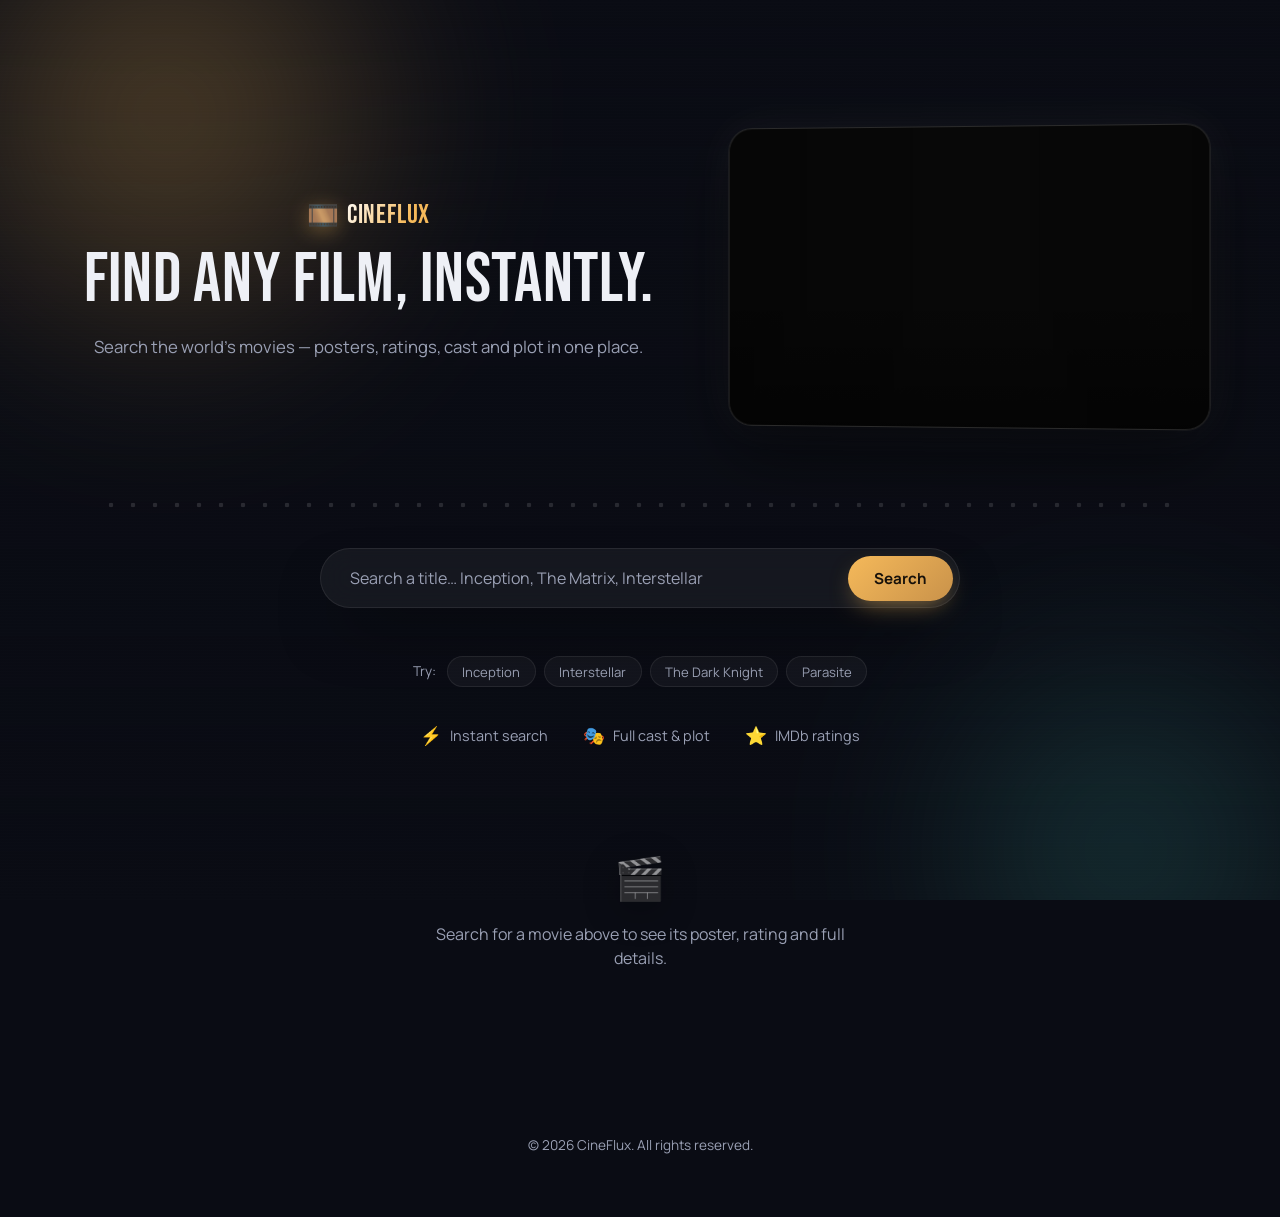
==== index.html @ 126f5a04 "Get Your Movie" ====
<!DOCTYPE html>
<html lang="en">

<head>
    <meta charset="UTF-8">
    <meta name="viewport" content="width=device-width, initial-scale=1.0">

    <title>CineFlux — Find any film, instantly</title>

    <link rel="icon"
        href="data:image/svg+xml,%3Csvg xmlns='http://www.w3.org/2000/svg' viewBox='0 0 100 100'%3E%3Ctext y='.9em' font-size='90'%3E%F0%9F%8E%9E%3C/text%3E%3C/svg%3E">

    <link rel="preconnect" href="https://fonts.googleapis.com">
    <link rel="preconnect" href="https://fonts.gstatic.com" crossorigin>

    <link
        href="https://fonts.googleapis.com/css2?family=Bebas+Neue&family=Manrope:wght@400;500;600;700;800&display=swap"
        rel="stylesheet">

    <link rel="stylesheet" href="style.css">

    <!-- Hero video layout -->
    <style>
        /* HERO SECTION */
        .site-header {
            position: relative;
            z-index: 5;
        }

        .hero-layout {
            width: min(1200px, 92%);
            margin: 0 auto;
            display: grid;
            grid-template-columns: 1.1fr 0.9fr;
            align-items: center;
            gap: 60px;
            padding: 70px 0 40px;
        }

        .hero-content {
            min-width: 0;
        }

        .hero-title {
            margin-bottom: 18px;
        }

        .hero-sub {
            max-width: 650px;
            margin-bottom: 0;
        }

        /* VIDEO ON RIGHT */
        .hero-video-card {
            position: relative;
            width: 100%;
            aspect-ratio: 16 / 10;
            border-radius: 24px;
            overflow: hidden;
            background: #080808;
            border: 1px solid rgba(255, 255, 255, 0.14);
            box-shadow:
                0 25px 70px rgba(0, 0, 0, 0.55),
                0 0 45px rgba(255, 255, 255, 0.06);
            transform: perspective(1000px) rotateY(-4deg);
            transition: transform 0.4s ease, box-shadow 0.4s ease;
        }

        .hero-video-card:hover {
            transform: perspective(1000px) rotateY(0deg) translateY(-5px);
            box-shadow:
                0 30px 80px rgba(0, 0, 0, 0.65),
                0 0 55px rgba(255, 255, 255, 0.1);
        }

        .hero-video {
            width: 100%;
            height: 100%;
            display: block;
            object-fit: cover;
        }

        /* DARK CINEMATIC OVERLAY */
        .hero-video-overlay {
            position: absolute;
            inset: 0;
            pointer-events: none;
            background:
                linear-gradient(
                    90deg,
                    rgba(0, 0, 0, 0.28),
                    transparent 50%,
                    rgba(0, 0, 0, 0.2)
                ),
                linear-gradient(
                    0deg,
                    rgba(0, 0, 0, 0.45),
                    transparent 45%
                );
        }

        /* Small film label */
        .hero-video-label {
            position: absolute;
            left: 18px;
            bottom: 18px;
            z-index: 2;
            padding: 8px 13px;
            border-radius: 999px;
            background: rgba(0, 0, 0, 0.65);
            border: 1px solid rgba(255, 255, 255, 0.15);
            backdrop-filter: blur(10px);
            color: white;
            font-family: "Manrope", sans-serif;
            font-size: 11px;
            font-weight: 700;
            letter-spacing: 1.5px;
            text-transform: uppercase;
        }

        /* MOBILE */
        @media (max-width: 850px) {
            .hero-layout {
                grid-template-columns: 1fr;
                gap: 35px;
                padding-top: 45px;
            }

            .hero-video-card {
                transform: none;
                max-width: 700px;
                margin: 0 auto;
            }

            .hero-video-card:hover {
                transform: translateY(-3px);
            }
        }

        @media (max-width: 500px) {
            .hero-layout {
                width: 90%;
                padding-top: 30px;
            }

            .hero-video-card {
                border-radius: 18px;
            }

            .hero-video-label {
                font-size: 9px;
                padding: 6px 10px;
            }
        }
    </style>
</head>

<body>

    <!-- BACKGROUND SCENE -->
    <div class="scene" aria-hidden="true">

        <div class="bg-video-wrap">
            <video class="bg-video" autoplay muted loop playsinline poster="assets/bg-poster.jpg">
                <source src="assets/bg-video.mp4" type="video/mp4">
            </video>

            <div class="bg-video-overlay"></div>
        </div>

        <div class="floating-reel">
            <div class="reel-face reel-front"></div>
            <div class="reel-face reel-back"></div>
        </div>

        <div class="glow glow-1"></div>
        <div class="glow glow-2"></div>

        <div class="grain"></div>
    </div>


    <!-- HEADER / HERO -->
    <header class="site-header">

        <div class="hero-layout">

            <!-- LEFT SIDE -->
            <div class="hero-content">

                <div class="brand">
                    <span class="brand-mark">🎞️</span>
                    <span class="brand-name">CineFlux</span>
                </div>

                <h1 class="hero-title">
                    Find any film, instantly.
                </h1>

                <p class="hero-sub">
                    Search the world's movies — posters, ratings, cast and plot
                    in one place.
                </p>

            </div>


            <!-- RIGHT SIDE VIDEO -->
            <div class="hero-video-card">

             <video
              class="hero-video"
              autoplay
              muted
              loop
               playsinline>

               <source src="hero-video.mp4" type="video/mp4">

               Your browser does not support the video tag.
               </video>

                <div class="hero-video-overlay"></div>

                
            </div>

        </div>

    </header>


    <div class="sprocket-row" aria-hidden="true"></div>


    <!-- MAIN -->
    <main>

        <!-- SEARCH -->
        <div class="search-panel">

            <form id="movieForm" action="">

                <input
                    id="movieInput"
                    type="text"
                    placeholder="Search a title… Inception, The Matrix, Interstellar">

                <button type="submit">
                    Search
                </button>

            </form>

        </div>


        <!-- TRENDING -->
        <div class="trending" aria-label="Try a search">

            <span class="trending-label">
                Try:
            </span>

            <button
                type="button"
                class="chip"
                data-query="Inception">
                Inception
            </button>

            <button
                type="button"
                class="chip"
                data-query="Interstellar">
                Interstellar
            </button>

            <button
                type="button"
                class="chip"
                data-query="The Dark Knight">
                The Dark Knight
            </button>

            <button
                type="button"
                class="chip"
                data-query="Parasite">
                Parasite
            </button>

        </div>


        <!-- FEATURES -->
        <div class="feature-row">

            <div class="feature">
                <span class="feature-icon">⚡</span>
                <span>Instant search</span>
            </div>

            <div class="feature">
                <span class="feature-icon">🎭</span>
                <span>Full cast &amp; plot</span>
            </div>

            <div class="feature">
                <span class="feature-icon">⭐</span>
                <span>IMDb ratings</span>
            </div>

        </div>


        <!-- MOVIE RESULTS -->
        <div id="movieHub">

            <div class="empty-state">

                <div class="empty-icon">
                    🎬
                </div>

                <p>
                    Search for a movie above to see its poster,
                    rating and full details.
                </p>

            </div>

        </div>

    </main>


    <!-- FOOTER -->
    <footer class="site-footer">

        <p>
            &copy; 2026 CineFlux. All rights reserved.
        </p>

    </footer>


    <!-- JAVASCRIPT -->
    <script src="effects.js"></script>
    <script src="script.js"></script>

</body>

</html>
---- style.css ----
/* ============================================================
   CineFlux — premium dark cinema theme
   Built to style the markup exactly as script.js / movie-details.js
   already generate it. No JS logic files were touched.
   ============================================================ */

:root {
  --bg: #0a0c14;
  --bg-panel: #12151f;
  --bg-card: #161a26;
  --line: rgba(255, 255, 255, 0.08);
  --text: #eef0f6;
  --text-dim: #9aa0b4;
  --amber: #f5b95a;
  --amber-dim: #c9924a;
  --teal: #4fd6c8;
  --shadow-deep: 0 30px 60px -20px rgba(0, 0, 0, 0.65);

  --font-display: "Bebas Neue", "Manrope", sans-serif;
  --font-body: "Manrope", -apple-system, sans-serif;
}

* {
  box-sizing: border-box;
}

html {
  scroll-behavior: smooth;
}

body {
  margin: 0;
  min-height: 100vh;
  background: var(--bg);
  color: var(--text);
  font-family: var(--font-body);
  line-height: 1.5;
  -webkit-font-smoothing: antialiased;
  overflow-x: hidden;
  position: relative;
}

a {
  color: inherit;
  text-decoration: none;
}

/* ---------- Ambient cinematic backdrop ---------- */

.scene {
  position: fixed;
  inset: 0;
  z-index: -1;
  overflow: hidden;
  pointer-events: none;
}

.glow {
  position: absolute;
  border-radius: 50%;
  filter: blur(90px);
  opacity: 0.35;
}

.glow-1 {
  width: 46vw;
  height: 46vw;
  top: -14vw;
  left: -10vw;
  background: radial-gradient(circle, var(--amber) 0%, transparent 70%);
}

.glow-2 {
  width: 40vw;
  height: 40vw;
  bottom: -16vw;
  right: -8vw;
  background: radial-gradient(circle, var(--teal) 0%, transparent 70%);
  opacity: 0.22;
}

.grain {
  position: absolute;
  inset: 0;
  background-image: repeating-linear-gradient(
      0deg,
      rgba(255, 255, 255, 0.015) 0px,
      transparent 1px,
      transparent 3px
    );
  mix-blend-mode: overlay;
}

/* Background video (drop your own file at assets/bg-video.mp4 —
   see the note below on where to source one). Fails silently and
   the gradient/glow backdrop still looks complete without it. */

.bg-video-wrap {
  position: absolute;
  inset: 0;
  overflow: hidden;
}

.bg-video {
  width: 100%;
  height: 100%;
  object-fit: cover;
  filter: brightness(0.4) saturate(1.15) contrast(1.05);
  opacity: 0.55;
}

.bg-video-overlay {
  position: absolute;
  inset: 0;
  background: linear-gradient(
    180deg,
    var(--bg) 0%,
    rgba(10, 12, 20, 0.55) 30%,
    rgba(10, 12, 20, 0.75) 70%,
    var(--bg) 100%
  );
}

/* Real 3D CSS film reel — two faces spinning in true 3D space,
   no image, no video, just transforms. */

.floating-reel {
  position: absolute;
  top: 14%;
  right: 8%;
  width: 120px;
  height: 120px;
  perspective: 700px;
  opacity: 0.5;
  display: none;
}

.reel-face {
  position: absolute;
  inset: 0;
  border-radius: 50%;
  background:
    radial-gradient(circle at center, transparent 0 18%, var(--line) 18% 20%, transparent 20% 34%, var(--line) 34% 36%, transparent 36%),
    repeating-conic-gradient(rgba(255, 255, 255, 0.12) 0deg 8deg, transparent 8deg 40deg);
  border: 2px solid rgba(245, 185, 90, 0.35);
  animation: spin3d 10s linear infinite;
  transform-style: preserve-3d;
  backface-visibility: hidden;
}

.reel-back {
  animation-delay: -5s;
}

@keyframes spin3d {
  from {
    transform: rotateY(0deg);
  }
  to {
    transform: rotateY(360deg);
  }
}

/* ---------- Header ---------- */

.site-header {
  display: flex;
  flex-direction: column;
  align-items: center;
  gap: 0.6rem;
  padding: 3.5rem 1.5rem 2rem;
  text-align: center;
}

.site-header.compact {
  flex-direction: row;
  justify-content: space-between;
  align-items: center;
  text-align: left;
  max-width: 980px;
  margin: 0 auto;
  padding: 2rem 1.5rem 1rem;
}

.brand {
  display: inline-flex;
  align-items: center;
  gap: 0.5rem;
}

.brand-mark {
  font-size: 1.6rem;
  filter: drop-shadow(0 4px 10px rgba(245, 185, 90, 0.4));
}

.brand-name {
  font-family: var(--font-display);
  font-size: 1.7rem;
  letter-spacing: 0.03em;
  background: linear-gradient(120deg, #fff, var(--amber) 70%);
  -webkit-background-clip: text;
  background-clip: text;
  color: transparent;
}

.back-link {
  font-size: 0.9rem;
  color: var(--text-dim);
  transition: color 0.2s ease;
}

.back-link:hover {
  color: var(--amber);
}

.hero-title {
  margin: 0.6rem 0 0;
  font-family: var(--font-display);
  font-weight: 400;
  font-size: clamp(2.6rem, 6vw, 4.4rem);
  letter-spacing: 0.01em;
  line-height: 1;
}

@media (min-width: 900px) {
  .floating-reel {
    display: block;
  }
}

.hero-sub {
  margin: 0;
  color: var(--text-dim);
  font-size: 1.05rem;
  max-width: 34rem;
}

/* ---------- Sprocket strip (film-reel motif) ---------- */

.sprocket-row {
  height: 10px;
  max-width: 1080px;
  margin: 0 auto 2.4rem;
  background-image: radial-gradient(circle, rgba(255, 255, 255, 0.18) 2px, transparent 2.6px);
  background-size: 22px 100%;
  background-repeat: repeat-x;
  opacity: 0.7;
}

/* ---------- Trending chips ---------- */

.trending {
  display: flex;
  flex-wrap: wrap;
  align-items: center;
  justify-content: center;
  gap: 0.5rem;
  margin: 0 0 2.2rem;
}

.trending-label {
  color: var(--text-dim);
  font-size: 0.85rem;
  margin-right: 0.2rem;
}

.chip {
  border: 1px solid var(--line);
  background: rgba(255, 255, 255, 0.04);
  color: var(--text-dim);
  font-family: var(--font-body);
  font-size: 0.82rem;
  padding: 0.35rem 0.9rem;
  border-radius: 999px;
  cursor: pointer;
  transition: border-color 0.2s ease, color 0.2s ease, transform 0.15s ease;
}

.chip:hover {
  color: var(--amber);
  border-color: rgba(245, 185, 90, 0.4);
  transform: translateY(-1px);
}

/* ---------- Feature badges ---------- */

.feature-row {
  display: flex;
  flex-wrap: wrap;
  justify-content: center;
  gap: 1rem 2.2rem;
  margin: 0 0 2.6rem;
}

.feature {
  display: inline-flex;
  align-items: center;
  gap: 0.5rem;
  color: var(--text-dim);
  font-size: 0.9rem;
}

.feature-icon {
  font-size: 1.1rem;
}

/* ---------- Empty state ---------- */

.empty-state {
  grid-column: 1 / -1;
  display: flex;
  flex-direction: column;
  align-items: center;
  gap: 0.8rem;
  padding: 3.5rem 1.5rem;
  color: var(--text-dim);
  text-align: center;
}

.empty-icon {
  font-size: 2.6rem;
  opacity: 0.6;
  filter: drop-shadow(0 8px 18px rgba(0, 0, 0, 0.5));
}

.empty-state p {
  margin: 0;
  max-width: 26rem;
}

/* ---------- Details page backdrop glow ---------- */

.detail-backdrop {
  position: fixed;
  inset: -8%;
  z-index: -1;
  background-size: cover;
  background-position: center;
  filter: blur(70px) brightness(0.45) saturate(1.3);
  transform: scale(1.15);
  opacity: 0;
  transition: opacity 0.7s ease;
}

.detail-backdrop.visible {
  opacity: 0.6;
}

/* ---------- Search panel ---------- */

main {
  max-width: 1080px;
  margin: 0 auto;
  padding: 0 1.5rem 4rem;
}

.search-panel {
  display: flex;
  justify-content: center;
  margin-bottom: 3rem;
}

#movieForm {
  display: flex;
  width: 100%;
  max-width: 640px;
  background: rgba(255, 255, 255, 0.05);
  border: 1px solid var(--line);
  border-radius: 999px;
  padding: 0.4rem 0.4rem 0.4rem 1.3rem;
  backdrop-filter: blur(16px);
  box-shadow: var(--shadow-deep);
  transition: border-color 0.25s ease, transform 0.25s ease;
}

#movieForm:focus-within {
  border-color: rgba(245, 185, 90, 0.5);
  transform: translateY(-2px);
}

#movieInput {
  flex: 1;
  border: none;
  background: transparent;
  color: var(--text);
  font-family: var(--font-body);
  font-size: 1rem;
  padding: 0.7rem 0.5rem;
  outline: none;
}

#movieInput::placeholder {
  color: var(--text-dim);
}

#movieForm button {
  border: none;
  border-radius: 999px;
  padding: 0.75rem 1.6rem;
  font-family: var(--font-body);
  font-weight: 700;
  font-size: 0.95rem;
  color: #17110a;
  background: linear-gradient(135deg, var(--amber), var(--amber-dim));
  cursor: pointer;
  box-shadow: 0 10px 24px -8px rgba(245, 185, 90, 0.55);
  transition: transform 0.18s ease, box-shadow 0.18s ease;
}

#movieForm button:hover {
  transform: translateY(-1px);
  box-shadow: 0 14px 28px -8px rgba(245, 185, 90, 0.7);
}

#movieForm button:active {
  transform: translateY(0);
}

/* ---------- Loader ---------- */

.loader {
  --color-1: rgba(255, 255, 255, 0.15);
  --color-2: var(--amber);
  --size: 1px;

  width: calc(48 * var(--size));
  height: calc(48 * var(--size));
  border: calc(4 * var(--size)) solid var(--color-1);
  border-bottom-color: var(--color-2);
  border-radius: 50%;
  display: block;
  margin: 3rem auto;
  box-sizing: border-box;
  animation: rotation 0.9s linear infinite;
}

@keyframes rotation {
  0% {
    transform: rotate(0deg);
  }
  100% {
    transform: rotate(360deg);
  }
}

/* ---------- Results grid & cards ---------- */

#movieHub {
  display: grid;
  grid-template-columns: repeat(auto-fill, minmax(190px, 1fr));
  gap: 1.6rem;
  perspective: 1200px;
}

#movieHub p {
  text-align: center;
  color: var(--text-dim);
  grid-column: 1 / -1;
}

.movie-card {
  background: var(--bg-card);
  border: 1px solid var(--line);
  border-radius: 16px;
  overflow: hidden;
  cursor: pointer;
  transform-style: preserve-3d;
  will-change: transform;
  transition: transform 0.15s ease, box-shadow 0.25s ease, border-color 0.25s ease;
  box-shadow: 0 14px 30px -16px rgba(0, 0, 0, 0.7);
}

.movie-card:hover {
  border-color: rgba(245, 185, 90, 0.35);
  box-shadow: 0 26px 50px -18px rgba(0, 0, 0, 0.8);
}

/* entrance animation, triggered by effects.js on new cards */
.movie-card.card-enter {
  opacity: 0;
  transform: translateY(18px) scale(0.96);
}

.movie-card.card-enter-active {
  opacity: 1;
  transform: translateY(0) scale(1);
  transition: opacity 0.45s ease, transform 0.45s cubic-bezier(0.2, 0.8, 0.2, 1);
}

.movie-card > div:first-child {
  aspect-ratio: 2 / 3;
  overflow: hidden;
  background: #1c202c;
}

.movie-card img {
  width: 100%;
  height: 100%;
  object-fit: cover;
  display: block;
}

.movie-card > div:last-child {
  padding: 0.85rem 1rem 1.1rem;
}

.movie-card > div:last-child p:first-child {
  margin: 0 0 0.2rem;
  font-family: var(--font-body);
  font-weight: 700;
  font-size: 0.98rem;
  line-height: 1.3;
  white-space: nowrap;
  overflow: hidden;
  text-overflow: ellipsis;
}

.movie-card > div:last-child p:last-child {
  margin: 0;
  font-size: 0.85rem;
  color: var(--text-dim);
}

/* ---------- Movie details page ---------- */

#movie-detail {
  display: grid;
  grid-template-columns: minmax(220px, 320px) 1fr;
  gap: 2.8rem;
  align-items: start;
  padding-top: 1rem;
}

#movie-detail > div:first-child {
  position: sticky;
  top: 2rem;
  perspective: 1000px;
}

#movie-detail > div:first-child img {
  width: 100%;
  border-radius: 18px;
  display: block;
  box-shadow: var(--shadow-deep);
  transition: transform 0.2s ease;
  transform-style: preserve-3d;
}

#movie-detail > div:last-child > h2 {
  margin: 0 0 0.9rem;
  font-family: var(--font-display);
  font-weight: 400;
  font-size: clamp(2.2rem, 4vw, 3.2rem);
  letter-spacing: 0.01em;
  line-height: 1.05;
}

/* meta chip row: released / rated / runtime / genre / imdb rating */
#movie-detail > div:last-child > section:nth-child(2) {
  display: flex;
  flex-wrap: wrap;
  gap: 0.5rem;
  margin: 0 0 1.8rem;
}

#movie-detail > div:last-child > section:nth-child(2) p {
  margin: 0;
  padding: 0.4rem 0.85rem;
  background: rgba(255, 255, 255, 0.05);
  border: 1px solid var(--line);
  border-radius: 999px;
  font-size: 0.85rem;
  color: var(--text-dim);
}

#movie-detail > div:last-child > section:nth-child(2) p:last-child {
  color: var(--amber);
  border-color: rgba(245, 185, 90, 0.35);
  font-weight: 700;
}

#movie-detail > div:last-child > section:nth-child(2) p:last-child::before {
  content: "★ ";
}

/* shared "block" look for plot / actors */
#movie-detail > div:last-child > div:nth-child(3),
#movie-detail > div:last-child > div:nth-child(5) {
  margin-bottom: 1.8rem;
  padding: 1.3rem 1.4rem;
  background: var(--bg-panel);
  border: 1px solid var(--line);
  border-radius: 14px;
}

#movie-detail > div:last-child > div:nth-child(3) p:first-child,
#movie-detail > div:last-child > div:nth-child(5) p:first-child {
  margin: 0 0 0.5rem;
  font-size: 0.8rem;
  font-weight: 700;
  color: var(--teal);
}

#movie-detail > div:last-child > div:nth-child(3) p:last-child,
#movie-detail > div:last-child > div:nth-child(5) p:last-child {
  margin: 0;
  color: var(--text);
  max-width: 62ch;
}

/* two-column sections: director/writer, language/country */
#movie-detail > div:last-child > div:nth-child(4),
#movie-detail > div:last-child > div:nth-child(6) {
  display: flex;
  flex-wrap: wrap;
  gap: 1.6rem;
  margin-bottom: 1.8rem;
}

#movie-detail > div:last-child > div:nth-child(4) section,
#movie-detail > div:last-child > div:nth-child(6) section {
  flex: 1 1 200px;
}

#movie-detail > div:last-child > div:nth-child(4) section p:first-child,
#movie-detail > div:last-child > div:nth-child(6) section p:first-child {
  margin: 0 0 0.3rem;
  font-size: 0.8rem;
  font-weight: 700;
  color: var(--teal);
}

#movie-detail > div:last-child > div:nth-child(4) section p:last-child,
#movie-detail > div:last-child > div:nth-child(6) section p:last-child {
  margin: 0;
  color: var(--text);
}

/* CTA button */
#movie-detail > div:last-child > button {
  border: none;
  border-radius: 999px;
  padding: 0;
  background: linear-gradient(135deg, var(--amber), var(--amber-dim));
  cursor: pointer;
  box-shadow: 0 14px 30px -10px rgba(245, 185, 90, 0.55);
  transition: transform 0.18s ease, box-shadow 0.18s ease;
}

#movie-detail > div:last-child > button:hover {
  transform: translateY(-2px);
  box-shadow: 0 18px 36px -10px rgba(245, 185, 90, 0.7);
}

#movie-detail > div:last-child > button a {
  display: block;
  padding: 0.85rem 1.8rem;
  font-weight: 700;
  color: #17110a;
}

/* ---------- Footer ---------- */

.site-footer {
  text-align: center;
  padding: 2rem 1.5rem 3rem;
  color: var(--text-dim);
  font-size: 0.85rem;
}

/* ---------- Responsive ---------- */

/* Tablets */
@media (max-width: 900px) {
  main {
    padding: 0 1.2rem 3rem;
  }

  .feature-row {
    gap: 0.8rem 1.4rem;
  }

  #movieHub {
    grid-template-columns: repeat(auto-fill, minmax(150px, 1fr));
    gap: 1.1rem;
  }

  #movie-detail {
    grid-template-columns: 1fr;
    gap: 2rem;
  }

  #movie-detail > div:first-child {
    position: static;
    max-width: 240px;
    margin: 0 auto;
  }
}

/* Large phones */
@media (max-width: 600px) {
  .bg-video-wrap {
    display: none;
  }

  .site-header {
    padding: 2.4rem 1.2rem 1.6rem;
  }

  .site-header.compact {
    padding: 1.4rem 1.2rem 0.8rem;
    flex-wrap: wrap;
    gap: 0.6rem;
    justify-content: center;
    text-align: center;
  }

  .hero-sub {
    font-size: 0.95rem;
    padding: 0 0.5rem;
  }

  #movieForm {
    flex-wrap: wrap;
    border-radius: 22px;
    padding: 0.6rem;
    gap: 0.5rem;
  }

  #movieInput {
    flex-basis: 100%;
    padding: 0.5rem 0.4rem;
  }

  #movieForm button {
    flex: 1;
    padding: 0.7rem 1rem;
  }

  #movieHub {
    grid-template-columns: repeat(auto-fill, minmax(130px, 1fr));
    gap: 0.9rem;
  }

  .sprocket-row {
    margin-bottom: 1.6rem;
    background-size: 16px 100%;
  }

  .feature-row {
    gap: 0.7rem 1.2rem;
    margin-bottom: 2rem;
  }

  .feature {
    font-size: 0.82rem;
  }

  .trending {
    margin-bottom: 1.6rem;
  }

  .chip {
    font-size: 0.78rem;
    padding: 0.3rem 0.75rem;
  }

  .empty-state {
    padding: 2.4rem 1rem;
  }

  .empty-icon {
    font-size: 2.1rem;
  }

  .movie-card > div:last-child {
    padding: 0.65rem 0.7rem 0.85rem;
  }

  .movie-card > div:last-child p:first-child {
    font-size: 0.88rem;
  }

  #movie-detail > div:last-child > section:nth-child(2) p {
    font-size: 0.78rem;
    padding: 0.35rem 0.7rem;
  }

  #movie-detail > div:last-child > div:nth-child(3),
  #movie-detail > div:last-child > div:nth-child(5) {
    padding: 1.05rem 1.1rem;
  }
}

/* Small phones */
@media (max-width: 380px) {
  .brand-name {
    font-size: 1.4rem;
  }

  .hero-title {
    font-size: clamp(2.1rem, 9vw, 2.8rem);
  }

  #movieHub {
    grid-template-columns: repeat(auto-fill, minmax(45vw, 1fr));
  }

  #movie-detail > div:first-child {
    max-width: 200px;
  }

  #movie-detail > div:last-child > h2 {
    font-size: clamp(1.8rem, 9vw, 2.4rem);
  }
}

/* Fine-pointer only: keep hover tilt/lift for mouse & trackpad,
   skip it on touch so nothing feels "stuck" mid-tilt after a tap */
@media (hover: none) and (pointer: coarse) {
  .movie-card:hover {
    box-shadow: 0 14px 30px -16px rgba(0, 0, 0, 0.7);
    border-color: var(--line);
  }
}

/* ---------- Reduced motion ---------- */

@media (prefers-reduced-motion: reduce) {
  * {
    animation-duration: 0.001ms !important;
    transition-duration: 0.001ms !important;
  }
}
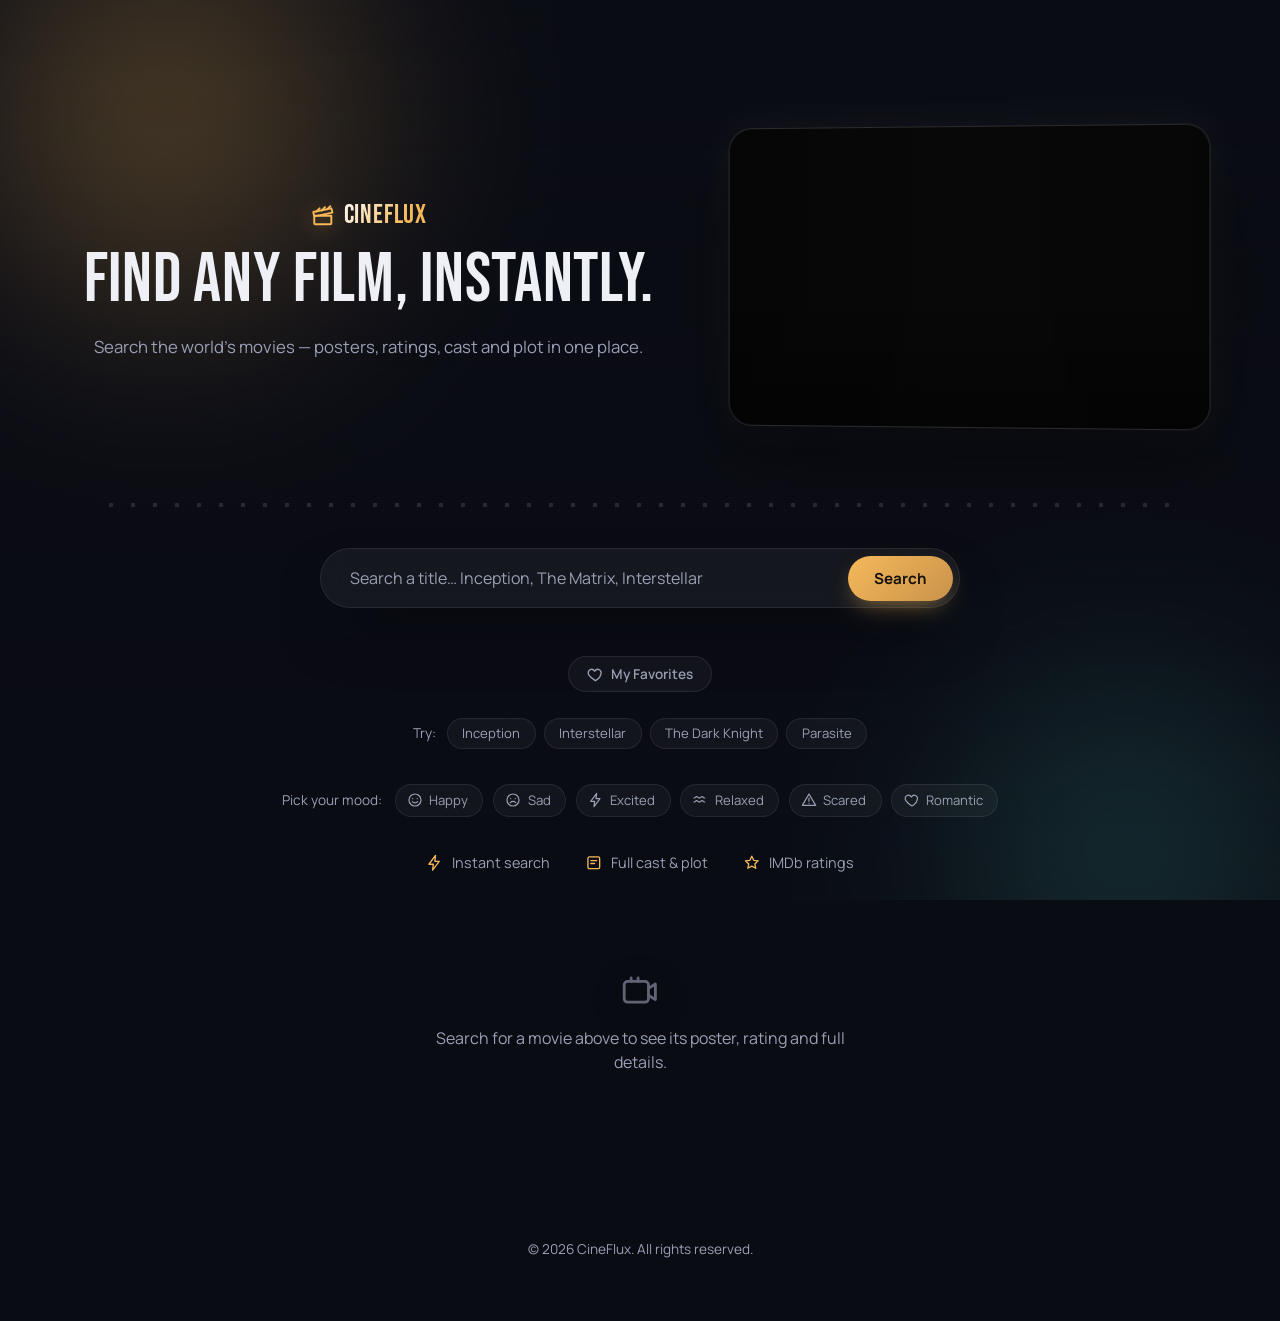
==== commit e60f4290: "getting advanced" ====
--- a/index.html
+++ b/index.html
@@ -8,7 +8,7 @@
     <title>CineFlux — Find any film, instantly</title>
 
     <link rel="icon"
-        href="data:image/svg+xml,%3Csvg xmlns='http://www.w3.org/2000/svg' viewBox='0 0 100 100'%3E%3Ctext y='.9em' font-size='90'%3E%F0%9F%8E%9E%3C/text%3E%3C/svg%3E">
+        href="data:image/svg+xml,%3Csvg xmlns='http://www.w3.org/2000/svg' viewBox='0 0 100 100'%3E%3Crect x='10' y='25' width='80' height='55' rx='10' fill='none' stroke='%23f5b95a' stroke-width='6'/%3E%3Ccircle cx='50' cy='52' r='16' fill='none' stroke='%23f5b95a' stroke-width='6'/%3E%3Crect x='30' y='14' width='16' height='12' rx='3' fill='%23f5b95a'/%3E%3C/svg%3E">
 
     <link rel="preconnect" href="https://fonts.googleapis.com">
     <link rel="preconnect" href="https://fonts.gstatic.com" crossorigin>
@@ -189,7 +189,12 @@
             <div class="hero-content">
 
                 <div class="brand">
-                    <span class="brand-mark">🎞️</span>
+                    <svg class="brand-mark" viewBox="0 0 24 24" fill="none" stroke="currentColor"
+                        stroke-width="1.8" stroke-linecap="round" stroke-linejoin="round" aria-hidden="true">
+                        <path d="M3 8.5 20 5l1 4-17 3.5z" />
+                        <path d="M4 12h16v7a1 1 0 0 1-1 1H5a1 1 0 0 1-1-1z" />
+                        <path d="m6 8 3-3M11 7l3-3M16 6l3-3" />
+                    </svg>
                     <span class="brand-name">CineFlux</span>
                 </div>
 
@@ -255,6 +260,21 @@
         </div>
 
 
+        <!-- FAVORITES TOGGLE -->
+        <div class="quick-actions">
+
+            <button type="button" id="favoritesBtn" class="favorites-toggle">
+                <svg viewBox="0 0 24 24" fill="none" stroke="currentColor" stroke-width="2"
+                    stroke-linecap="round" stroke-linejoin="round" aria-hidden="true">
+                    <path
+                        d="M12 21s-6.7-4.35-9.3-8.1C1 10.1 1.6 6.7 4.6 5.2c2.4-1.2 5 .1 6.4 2.3 1.4-2.2 4-3.5 6.4-2.3 3 1.5 3.6 4.9 1.9 7.7C18.7 16.65 12 21 12 21z" />
+                </svg>
+                <span>My Favorites</span>
+            </button>
+
+        </div>
+
+
         <!-- TRENDING -->
         <div class="trending" aria-label="Try a search">
 
@@ -293,21 +313,95 @@
         </div>
 
 
+        <!-- MOOD SUGGESTIONS -->
+        <div class="mood-panel" aria-label="Pick your mood for suggestions">
+
+            <span class="mood-label">Pick your mood:</span>
+
+            <button type="button" class="mood-btn" data-mood="happy">
+                <svg viewBox="0 0 24 24" fill="none" stroke="currentColor" stroke-width="1.8"
+                    stroke-linecap="round" stroke-linejoin="round" aria-hidden="true">
+                    <circle cx="12" cy="12" r="9" />
+                    <path d="M8.5 10h.01M15.5 10h.01" />
+                    <path d="M8 14.5c1 1.2 2.4 1.8 4 1.8s3-.6 4-1.8" />
+                </svg>
+                <span>Happy</span>
+            </button>
+
+            <button type="button" class="mood-btn" data-mood="sad">
+                <svg viewBox="0 0 24 24" fill="none" stroke="currentColor" stroke-width="1.8"
+                    stroke-linecap="round" stroke-linejoin="round" aria-hidden="true">
+                    <circle cx="12" cy="12" r="9" />
+                    <path d="M8.5 10h.01M15.5 10h.01" />
+                    <path d="M8 16c1-1.2 2.4-1.8 4-1.8s3 .6 4 1.8" />
+                </svg>
+                <span>Sad</span>
+            </button>
+
+            <button type="button" class="mood-btn" data-mood="excited">
+                <svg viewBox="0 0 24 24" fill="none" stroke="currentColor" stroke-width="1.8"
+                    stroke-linecap="round" stroke-linejoin="round" aria-hidden="true">
+                    <path d="M13 2 4 14h6l-1 8 9-12h-6z" />
+                </svg>
+                <span>Excited</span>
+            </button>
+
+            <button type="button" class="mood-btn" data-mood="relaxed">
+                <svg viewBox="0 0 24 24" fill="none" stroke="currentColor" stroke-width="1.8"
+                    stroke-linecap="round" stroke-linejoin="round" aria-hidden="true">
+                    <path d="M3 9c2 0 2-2 4-2s2 2 4 2 2-2 4-2 2 2 4 2" />
+                    <path d="M3 15c2 0 2-2 4-2s2 2 4 2 2-2 4-2 2 2 4 2" />
+                </svg>
+                <span>Relaxed</span>
+            </button>
+
+            <button type="button" class="mood-btn" data-mood="scared">
+                <svg viewBox="0 0 24 24" fill="none" stroke="currentColor" stroke-width="1.8"
+                    stroke-linecap="round" stroke-linejoin="round" aria-hidden="true">
+                    <path d="M12 3 2 20h20z" />
+                    <path d="M12 9v5M12 17h.01" />
+                </svg>
+                <span>Scared</span>
+            </button>
+
+            <button type="button" class="mood-btn" data-mood="romantic">
+                <svg viewBox="0 0 24 24" fill="none" stroke="currentColor" stroke-width="1.8"
+                    stroke-linecap="round" stroke-linejoin="round" aria-hidden="true">
+                    <path
+                        d="M12 21s-6.7-4.35-9.3-8.1C1 10.1 1.6 6.7 4.6 5.2c2.4-1.2 5 .1 6.4 2.3 1.4-2.2 4-3.5 6.4-2.3 3 1.5 3.6 4.9 1.9 7.7C18.7 16.65 12 21 12 21z" />
+                </svg>
+                <span>Romantic</span>
+            </button>
+
+        </div>
+
+
         <!-- FEATURES -->
         <div class="feature-row">
 
             <div class="feature">
-                <span class="feature-icon">⚡</span>
+                <svg class="feature-icon" viewBox="0 0 24 24" fill="none" stroke="currentColor" stroke-width="1.8"
+                    stroke-linecap="round" stroke-linejoin="round" aria-hidden="true">
+                    <path d="M13 2 4 14h6l-1 8 9-12h-6z" />
+                </svg>
                 <span>Instant search</span>
             </div>
 
             <div class="feature">
-                <span class="feature-icon">🎭</span>
+                <svg class="feature-icon" viewBox="0 0 24 24" fill="none" stroke="currentColor" stroke-width="1.8"
+                    stroke-linecap="round" stroke-linejoin="round" aria-hidden="true">
+                    <rect x="4" y="4" width="16" height="16" rx="2" />
+                    <path d="M8 9h8M8 13h5" />
+                </svg>
                 <span>Full cast &amp; plot</span>
             </div>
 
             <div class="feature">
-                <span class="feature-icon">⭐</span>
+                <svg class="feature-icon" viewBox="0 0 24 24" fill="none" stroke="currentColor" stroke-width="1.8"
+                    stroke-linecap="round" stroke-linejoin="round" aria-hidden="true">
+                    <path
+                        d="m12 3 2.6 5.6 6.1.7-4.5 4.2 1.2 6-5.4-3-5.4 3 1.2-6-4.5-4.2 6.1-.7z" />
+                </svg>
                 <span>IMDb ratings</span>
             </div>
 
@@ -319,9 +413,12 @@
 
             <div class="empty-state">
 
-                <div class="empty-icon">
-                    🎬
-                </div>
+                <svg class="empty-icon" viewBox="0 0 24 24" fill="none" stroke="currentColor" stroke-width="1.6"
+                    stroke-linecap="round" stroke-linejoin="round" aria-hidden="true">
+                    <rect x="3" y="6" width="14" height="12" rx="2" />
+                    <path d="m17 10 4-2.5v9L17 14" />
+                    <path d="M7 6V4M11 6V4" />
+                </svg>
 
                 <p>
                     Search for a movie above to see its poster,
@@ -347,6 +444,7 @@
 
     <!-- JAVASCRIPT -->
     <script src="effects.js"></script>
+    <script src="favorites.js"></script>
     <script src="script.js"></script>
 
 </body>
--- a/style.css
+++ b/style.css
@@ -189,7 +189,10 @@
 }
 
 .brand-mark {
-  font-size: 1.6rem;
+  width: 1.6rem;
+  height: 1.6rem;
+  color: var(--amber);
+  flex-shrink: 0;
   filter: drop-shadow(0 4px 10px rgba(245, 185, 90, 0.4));
 }
 
@@ -204,9 +207,17 @@
 }
 
 .back-link {
+  display: inline-flex;
+  align-items: center;
+  gap: 0.4rem;
   font-size: 0.9rem;
   color: var(--text-dim);
   transition: color 0.2s ease;
+}
+
+.back-link svg {
+  width: 1rem;
+  height: 1rem;
 }
 
 .back-link:hover {
@@ -282,6 +293,85 @@
   transform: translateY(-1px);
 }
 
+/* ---------- Quick actions (favorites toggle) ---------- */
+
+.quick-actions {
+  display: flex;
+  justify-content: center;
+  margin: 0 0 1.6rem;
+}
+
+.favorites-toggle {
+  display: inline-flex;
+  align-items: center;
+  gap: 0.5rem;
+  border: 1px solid var(--line);
+  background: rgba(255, 255, 255, 0.04);
+  color: var(--text-dim);
+  font-family: var(--font-body);
+  font-size: 0.85rem;
+  font-weight: 600;
+  padding: 0.5rem 1.1rem;
+  border-radius: 999px;
+  cursor: pointer;
+  transition: border-color 0.2s ease, color 0.2s ease, transform 0.15s ease;
+}
+
+.favorites-toggle svg {
+  width: 1.05rem;
+  height: 1.05rem;
+}
+
+.favorites-toggle:hover {
+  color: var(--amber);
+  border-color: rgba(245, 185, 90, 0.4);
+  transform: translateY(-1px);
+}
+
+/* ---------- Mood suggestions ---------- */
+
+.mood-panel {
+  display: flex;
+  flex-wrap: wrap;
+  align-items: center;
+  justify-content: center;
+  gap: 0.6rem;
+  margin: 0 0 2.2rem;
+}
+
+.mood-label {
+  color: var(--text-dim);
+  font-size: 0.85rem;
+  margin-right: 0.2rem;
+}
+
+.mood-btn {
+  display: inline-flex;
+  align-items: center;
+  gap: 0.4rem;
+  border: 1px solid var(--line);
+  background: rgba(255, 255, 255, 0.04);
+  color: var(--text-dim);
+  font-family: var(--font-body);
+  font-size: 0.82rem;
+  padding: 0.4rem 0.9rem 0.4rem 0.7rem;
+  border-radius: 999px;
+  cursor: pointer;
+  transition: border-color 0.2s ease, color 0.2s ease, transform 0.15s ease;
+}
+
+.mood-btn svg {
+  width: 1rem;
+  height: 1rem;
+  flex-shrink: 0;
+}
+
+.mood-btn:hover {
+  color: var(--teal);
+  border-color: rgba(79, 214, 200, 0.4);
+  transform: translateY(-1px);
+}
+
 /* ---------- Feature badges ---------- */
 
 .feature-row {
@@ -301,7 +391,10 @@
 }
 
 .feature-icon {
-  font-size: 1.1rem;
+  width: 1.1rem;
+  height: 1.1rem;
+  color: var(--amber);
+  flex-shrink: 0;
 }
 
 /* ---------- Empty state ---------- */
@@ -318,8 +411,10 @@
 }
 
 .empty-icon {
-  font-size: 2.6rem;
+  width: 2.6rem;
+  height: 2.6rem;
   opacity: 0.6;
+  color: var(--text-dim);
   filter: drop-shadow(0 8px 18px rgba(0, 0, 0, 0.5));
 }
 
@@ -429,6 +524,8 @@
   border-bottom-color: var(--color-2);
   border-radius: 50%;
   display: block;
+  grid-column: 1 / -1;
+  justify-self: center;
   margin: 3rem auto;
   box-sizing: border-box;
   animation: rotation 0.9s linear infinite;
@@ -488,9 +585,72 @@
 }
 
 .movie-card > div:first-child {
+  position: relative;
   aspect-ratio: 2 / 3;
   overflow: hidden;
   background: #1c202c;
+}
+
+/* ---------- Favorite (heart) button ---------- */
+
+.favorite-btn {
+  position: absolute;
+  top: 0.55rem;
+  right: 0.55rem;
+  z-index: 2;
+  display: flex;
+  align-items: center;
+  justify-content: center;
+  width: 2.1rem;
+  height: 2.1rem;
+  border: none;
+  border-radius: 50%;
+  background: rgba(10, 12, 20, 0.55);
+  backdrop-filter: blur(6px);
+  color: #fff;
+  cursor: pointer;
+  transition: transform 0.15s ease, color 0.2s ease, background 0.2s ease;
+}
+
+.favorite-btn:hover {
+  transform: scale(1.08);
+  background: rgba(10, 12, 20, 0.75);
+}
+
+.favorite-btn.active {
+  color: var(--amber);
+}
+
+.heart-icon {
+  width: 1.1rem;
+  height: 1.1rem;
+}
+
+.favorite-btn-detail {
+  display: inline-flex;
+  align-items: center;
+  gap: 0.5rem;
+  border: 1px solid var(--line);
+  background: rgba(255, 255, 255, 0.05);
+  color: var(--text-dim);
+  font-family: var(--font-body);
+  font-weight: 600;
+  font-size: 0.9rem;
+  padding: 0.6rem 1.1rem;
+  border-radius: 999px;
+  cursor: pointer;
+  margin-bottom: 1rem;
+  transition: border-color 0.2s ease, color 0.2s ease;
+}
+
+.favorite-btn-detail svg {
+  width: 1.05rem;
+  height: 1.05rem;
+}
+
+.favorite-btn-detail.active {
+  color: var(--amber);
+  border-color: rgba(245, 185, 90, 0.4);
 }
 
 .movie-card img {
@@ -579,10 +739,6 @@
   font-weight: 700;
 }
 
-#movie-detail > div:last-child > section:nth-child(2) p:last-child::before {
-  content: "★ ";
-}
-
 /* shared "block" look for plot / actors */
 #movie-detail > div:last-child > div:nth-child(3),
 #movie-detail > div:last-child > div:nth-child(5) {
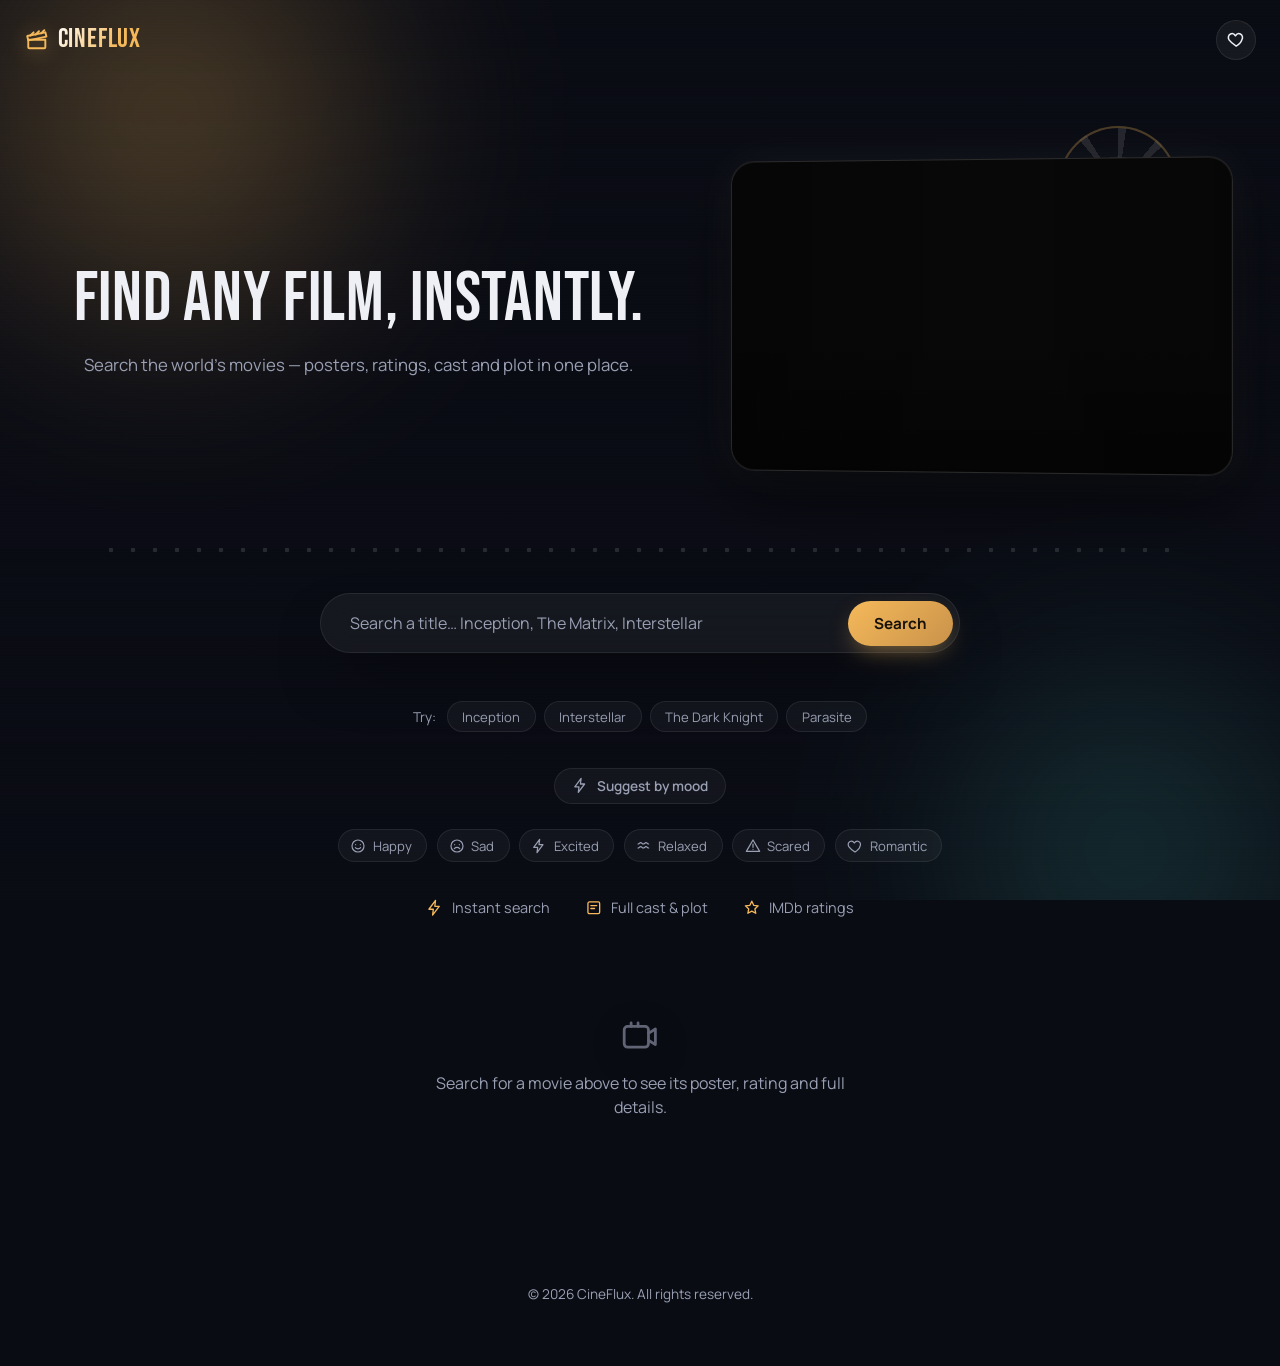
==== commit eede4edc: "updated" ====
--- a/index.html
+++ b/index.html
@@ -183,20 +183,32 @@
     <!-- HEADER / HERO -->
     <header class="site-header">
 
+        <nav class="topnav">
+
+            <a href="index.html" class="brand">
+                <svg class="brand-mark" viewBox="0 0 24 24" fill="none" stroke="currentColor"
+                    stroke-width="1.8" stroke-linecap="round" stroke-linejoin="round" aria-hidden="true">
+                    <path d="M3 8.5 20 5l1 4-17 3.5z" />
+                    <path d="M4 12h16v7a1 1 0 0 1-1 1H5a1 1 0 0 1-1-1z" />
+                    <path d="m6 8 3-3M11 7l3-3M16 6l3-3" />
+                </svg>
+                <span class="brand-name">CineFlux</span>
+            </a>
+
+            <button type="button" id="favoritesBtn" class="favorites-icon-btn" aria-label="My Favorites">
+                <svg viewBox="0 0 24 24" fill="none" stroke="currentColor" stroke-width="2"
+                    stroke-linecap="round" stroke-linejoin="round" aria-hidden="true">
+                    <path
+                        d="M12 21s-6.7-4.35-9.3-8.1C1 10.1 1.6 6.7 4.6 5.2c2.4-1.2 5 .1 6.4 2.3 1.4-2.2 4-3.5 6.4-2.3 3 1.5 3.6 4.9 1.9 7.7C18.7 16.65 12 21 12 21z" />
+                </svg>
+            </button>
+
+        </nav>
+
         <div class="hero-layout">
 
             <!-- LEFT SIDE -->
             <div class="hero-content">
-
-                <div class="brand">
-                    <svg class="brand-mark" viewBox="0 0 24 24" fill="none" stroke="currentColor"
-                        stroke-width="1.8" stroke-linecap="round" stroke-linejoin="round" aria-hidden="true">
-                        <path d="M3 8.5 20 5l1 4-17 3.5z" />
-                        <path d="M4 12h16v7a1 1 0 0 1-1 1H5a1 1 0 0 1-1-1z" />
-                        <path d="m6 8 3-3M11 7l3-3M16 6l3-3" />
-                    </svg>
-                    <span class="brand-name">CineFlux</span>
-                </div>
 
                 <h1 class="hero-title">
                     Find any film, instantly.
@@ -260,21 +272,6 @@
         </div>
 
 
-        <!-- FAVORITES TOGGLE -->
-        <div class="quick-actions">
-
-            <button type="button" id="favoritesBtn" class="favorites-toggle">
-                <svg viewBox="0 0 24 24" fill="none" stroke="currentColor" stroke-width="2"
-                    stroke-linecap="round" stroke-linejoin="round" aria-hidden="true">
-                    <path
-                        d="M12 21s-6.7-4.35-9.3-8.1C1 10.1 1.6 6.7 4.6 5.2c2.4-1.2 5 .1 6.4 2.3 1.4-2.2 4-3.5 6.4-2.3 3 1.5 3.6 4.9 1.9 7.7C18.7 16.65 12 21 12 21z" />
-                </svg>
-                <span>My Favorites</span>
-            </button>
-
-        </div>
-
-
         <!-- TRENDING -->
         <div class="trending" aria-label="Try a search">
 
@@ -313,10 +310,20 @@
         </div>
 
 
-        <!-- MOOD SUGGESTIONS -->
-        <div class="mood-panel" aria-label="Pick your mood for suggestions">
-
-            <span class="mood-label">Pick your mood:</span>
+        <!-- MOOD SUGGESTIONS (collapsed by default) -->
+        <div class="mood-toggle-row">
+
+            <button type="button" id="moodToggleBtn" class="mood-toggle" aria-expanded="false" aria-controls="moodPanel">
+                <svg viewBox="0 0 24 24" fill="none" stroke="currentColor" stroke-width="1.8"
+                    stroke-linecap="round" stroke-linejoin="round" aria-hidden="true">
+                    <path d="M13 2 4 14h6l-1 8 9-12h-6z" />
+                </svg>
+                <span>Suggest by mood</span>
+            </button>
+
+        </div>
+
+        <div class="mood-panel" id="moodPanel" aria-label="Pick your mood for suggestions" hidden>
 
             <button type="button" class="mood-btn" data-mood="happy">
                 <svg viewBox="0 0 24 24" fill="none" stroke="currentColor" stroke-width="1.8"
--- a/style.css
+++ b/style.css
@@ -168,7 +168,7 @@
   flex-direction: column;
   align-items: center;
   gap: 0.6rem;
-  padding: 3.5rem 1.5rem 2rem;
+  padding: 0 0 2rem;
   text-align: center;
 }
 
@@ -180,6 +180,53 @@
   max-width: 980px;
   margin: 0 auto;
   padding: 2rem 1.5rem 1rem;
+}
+
+/* ---------- Top nav (brand + favorites icon) ---------- */
+
+.topnav {
+  position: sticky;
+  top: 0;
+  z-index: 20;
+  width: 100%;
+  display: flex;
+  align-items: center;
+  justify-content: space-between;
+  gap: 1rem;
+  padding: 1.2rem 1.5rem;
+  text-align: left;
+}
+
+.header-actions {
+  display: flex;
+  align-items: center;
+  gap: 1.1rem;
+}
+
+.favorites-icon-btn {
+  display: inline-flex;
+  align-items: center;
+  justify-content: center;
+  width: 2.5rem;
+  height: 2.5rem;
+  flex-shrink: 0;
+  border-radius: 50%;
+  border: 1px solid var(--line);
+  background: rgba(255, 255, 255, 0.05);
+  color: var(--text);
+  cursor: pointer;
+  transition: border-color 0.2s ease, color 0.2s ease, transform 0.15s ease, background 0.2s ease;
+}
+
+.favorites-icon-btn svg {
+  width: 1.15rem;
+  height: 1.15rem;
+}
+
+.favorites-icon-btn:hover {
+  color: var(--amber);
+  border-color: rgba(245, 185, 90, 0.45);
+  transform: translateY(-1px);
 }
 
 .brand {
@@ -293,15 +340,15 @@
   transform: translateY(-1px);
 }
 
-/* ---------- Quick actions (favorites toggle) ---------- */
-
-.quick-actions {
+/* ---------- Mood suggestions (collapsed behind a toggle) ---------- */
+
+.mood-toggle-row {
   display: flex;
   justify-content: center;
   margin: 0 0 1.6rem;
 }
 
-.favorites-toggle {
+.mood-toggle {
   display: inline-flex;
   align-items: center;
   gap: 0.5rem;
@@ -317,18 +364,16 @@
   transition: border-color 0.2s ease, color 0.2s ease, transform 0.15s ease;
 }
 
-.favorites-toggle svg {
+.mood-toggle svg {
   width: 1.05rem;
   height: 1.05rem;
 }
 
-.favorites-toggle:hover {
-  color: var(--amber);
-  border-color: rgba(245, 185, 90, 0.4);
-  transform: translateY(-1px);
-}
-
-/* ---------- Mood suggestions ---------- */
+.mood-toggle:hover,
+.mood-toggle[aria-expanded="true"] {
+  color: var(--teal);
+  border-color: rgba(79, 214, 200, 0.4);
+}
 
 .mood-panel {
   display: flex;
@@ -337,12 +382,6 @@
   justify-content: center;
   gap: 0.6rem;
   margin: 0 0 2.2rem;
-}
-
-.mood-label {
-  color: var(--text-dim);
-  font-size: 0.85rem;
-  margin-right: 0.2rem;
 }
 
 .mood-btn {
@@ -630,17 +669,23 @@
   display: inline-flex;
   align-items: center;
   gap: 0.5rem;
-  border: 1px solid var(--line);
-  background: rgba(255, 255, 255, 0.05);
-  color: var(--text-dim);
+  border: 1px solid rgba(255, 255, 255, 0.25);
+  background: rgba(255, 255, 255, 0.08);
+  color: var(--text);
   font-family: var(--font-body);
   font-weight: 600;
   font-size: 0.9rem;
   padding: 0.6rem 1.1rem;
   border-radius: 999px;
   cursor: pointer;
-  margin-bottom: 1rem;
-  transition: border-color 0.2s ease, color 0.2s ease;
+  flex-shrink: 0;
+  transition: border-color 0.2s ease, color 0.2s ease, background 0.2s ease, transform 0.15s ease;
+}
+
+.favorite-btn-detail:hover {
+  border-color: rgba(245, 185, 90, 0.5);
+  color: var(--amber);
+  transform: translateY(-1px);
 }
 
 .favorite-btn-detail svg {
@@ -649,8 +694,9 @@
 }
 
 .favorite-btn-detail.active {
-  color: var(--amber);
-  border-color: rgba(245, 185, 90, 0.4);
+  color: #17110a;
+  background: linear-gradient(135deg, var(--amber), var(--amber-dim));
+  border-color: transparent;
 }
 
 .movie-card img {
@@ -706,8 +752,17 @@
   transform-style: preserve-3d;
 }
 
-#movie-detail > div:last-child > h2 {
-  margin: 0 0 0.9rem;
+.detail-header {
+  display: flex;
+  flex-wrap: wrap;
+  align-items: center;
+  justify-content: space-between;
+  gap: 1rem;
+  margin: 0 0 1.2rem;
+}
+
+.detail-header h2 {
+  margin: 0;
   font-family: var(--font-display);
   font-weight: 400;
   font-size: clamp(2.2rem, 4vw, 3.2rem);
@@ -716,14 +771,14 @@
 }
 
 /* meta chip row: released / rated / runtime / genre / imdb rating */
-#movie-detail > div:last-child > section:nth-child(2) {
+.meta-row {
   display: flex;
   flex-wrap: wrap;
   gap: 0.5rem;
   margin: 0 0 1.8rem;
 }
 
-#movie-detail > div:last-child > section:nth-child(2) p {
+.meta-row p {
   margin: 0;
   padding: 0.4rem 0.85rem;
   background: rgba(255, 255, 255, 0.05);
@@ -733,15 +788,14 @@
   color: var(--text-dim);
 }
 
-#movie-detail > div:last-child > section:nth-child(2) p:last-child {
+.meta-row .rating-chip {
   color: var(--amber);
   border-color: rgba(245, 185, 90, 0.35);
   font-weight: 700;
 }
 
 /* shared "block" look for plot / actors */
-#movie-detail > div:last-child > div:nth-child(3),
-#movie-detail > div:last-child > div:nth-child(5) {
+.info-block {
   margin-bottom: 1.8rem;
   padding: 1.3rem 1.4rem;
   background: var(--bg-panel);
@@ -749,70 +803,59 @@
   border-radius: 14px;
 }
 
-#movie-detail > div:last-child > div:nth-child(3) p:first-child,
-#movie-detail > div:last-child > div:nth-child(5) p:first-child {
+.info-block .info-label {
   margin: 0 0 0.5rem;
   font-size: 0.8rem;
   font-weight: 700;
   color: var(--teal);
 }
 
-#movie-detail > div:last-child > div:nth-child(3) p:last-child,
-#movie-detail > div:last-child > div:nth-child(5) p:last-child {
+.info-block p:last-child {
   margin: 0;
   color: var(--text);
   max-width: 62ch;
 }
 
 /* two-column sections: director/writer, language/country */
-#movie-detail > div:last-child > div:nth-child(4),
-#movie-detail > div:last-child > div:nth-child(6) {
+.info-columns {
   display: flex;
   flex-wrap: wrap;
   gap: 1.6rem;
   margin-bottom: 1.8rem;
 }
 
-#movie-detail > div:last-child > div:nth-child(4) section,
-#movie-detail > div:last-child > div:nth-child(6) section {
+.info-columns section {
   flex: 1 1 200px;
 }
 
-#movie-detail > div:last-child > div:nth-child(4) section p:first-child,
-#movie-detail > div:last-child > div:nth-child(6) section p:first-child {
+.info-columns .info-label {
   margin: 0 0 0.3rem;
   font-size: 0.8rem;
   font-weight: 700;
   color: var(--teal);
 }
 
-#movie-detail > div:last-child > div:nth-child(4) section p:last-child,
-#movie-detail > div:last-child > div:nth-child(6) section p:last-child {
+.info-columns section p:last-child {
   margin: 0;
   color: var(--text);
 }
 
 /* CTA button */
-#movie-detail > div:last-child > button {
-  border: none;
+.imdb-link {
+  display: inline-block;
   border-radius: 999px;
-  padding: 0;
+  padding: 0.85rem 1.8rem;
+  font-weight: 700;
+  color: #17110a;
   background: linear-gradient(135deg, var(--amber), var(--amber-dim));
   cursor: pointer;
   box-shadow: 0 14px 30px -10px rgba(245, 185, 90, 0.55);
   transition: transform 0.18s ease, box-shadow 0.18s ease;
 }
 
-#movie-detail > div:last-child > button:hover {
+.imdb-link:hover {
   transform: translateY(-2px);
   box-shadow: 0 18px 36px -10px rgba(245, 185, 90, 0.7);
-}
-
-#movie-detail > div:last-child > button a {
-  display: block;
-  padding: 0.85rem 1.8rem;
-  font-weight: 700;
-  color: #17110a;
 }
 
 /* ---------- Footer ---------- */
@@ -860,7 +903,11 @@
   }
 
   .site-header {
-    padding: 2.4rem 1.2rem 1.6rem;
+    padding: 0 0 1.6rem;
+  }
+
+  .topnav {
+    padding: 1rem 1.2rem;
   }
 
   .site-header.compact {
@@ -937,13 +984,12 @@
     font-size: 0.88rem;
   }
 
-  #movie-detail > div:last-child > section:nth-child(2) p {
+  .meta-row p {
     font-size: 0.78rem;
     padding: 0.35rem 0.7rem;
   }
 
-  #movie-detail > div:last-child > div:nth-child(3),
-  #movie-detail > div:last-child > div:nth-child(5) {
+  .info-block {
     padding: 1.05rem 1.1rem;
   }
 }
@@ -966,7 +1012,7 @@
     max-width: 200px;
   }
 
-  #movie-detail > div:last-child > h2 {
+  .detail-header h2 {
     font-size: clamp(1.8rem, 9vw, 2.4rem);
   }
 }
